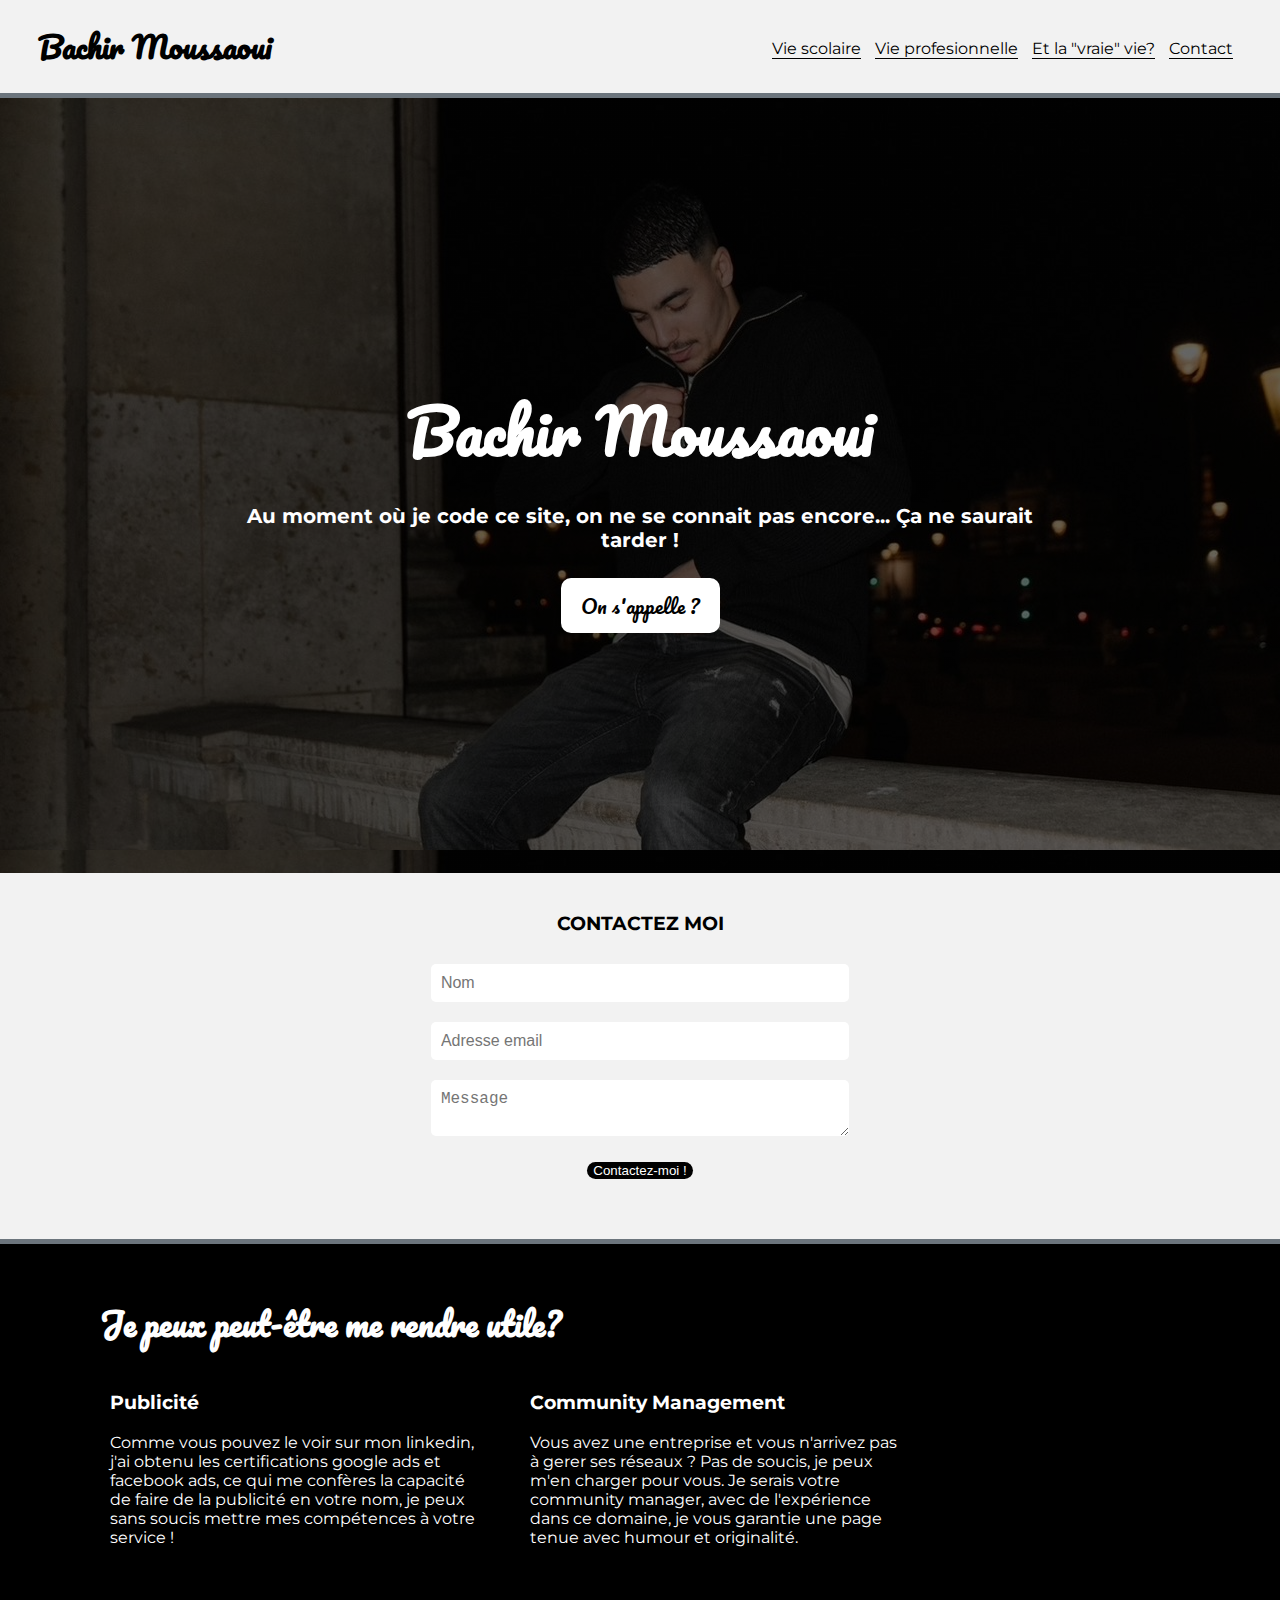
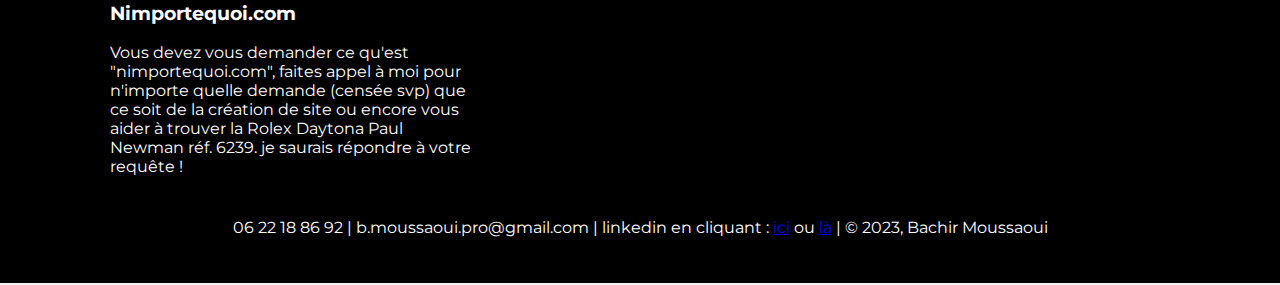
==== index.html @ 6969d3b5 "Add files via upload" ====
<html>
	<head>
		<meta charset="utf-8">
		<title>Bachir Moussaoui</title>
		<meta name="viewport" content="width=device-width, initial-scale=1.0">
		<link rel="stylesheet" type="text/css" href="style.css">
	</head>
	<body>
    	<nav>
    		
    		<h1>Bachir Moussaoui</h1>
    		<div class="onglets">      			
    			<a href="second.html">Vie scolaire</a>
    			<a href="third.html">Vie profesionnelle</a>
    			<a href="fourth.html">Et la "vraie" vie?</a>
    			<a href="#contact">Contact</a>
    		</div>
    	</nav>

    	<header>
    		<h1>Bachir Moussaoui</h1>
    		<h4>Au moment où je code ce site, on ne se connait pas encore... Ça ne saurait tarder !</h4>
    		<a href="#contact"><button>On s'appelle ?</button></a>

    	</header>

        <div class="form-container">
        	 <h3>CONTACTEZ MOI</h3>
       			 <form action="#">
          		<input type="text" class="form-input" placeholder="Nom" required />
          		<input type="email" class="form-input" placeholder="Adresse email" required />
          		<textarea class="form-input" placeholder="Message" required></textarea>
        	</form>
      	  <button> Contactez-moi !</button>
		</div>
		<footer>
			
			<h1>Je peux peut-être me rendre utile?</h1>

			<div class=services>

				
				<div class=service>
					<h3>Publicité</h3>
					<p> Comme vous pouvez le voir sur mon linkedin, j'ai obtenu les certifications google ads et facebook ads, ce qui me confères la capacité de faire de la publicité en votre nom, je peux sans soucis mettre mes compétences à votre service !   </p>
				</div>
				<div class=service>
					<h3>Community Management</h3>
					<p> Vous avez une entreprise et vous n'arrivez pas à gerer ses réseaux ? Pas de soucis, je peux m'en charger pour vous. Je serais votre community manager, avec de l'expérience dans ce domaine, je vous garantie une page tenue avec humour et originalité.  </p>
				</div>
				<div class=service>
					<h3>Nimportequoi.com</h3>
					<p> Vous devez vous demander ce qu'est "nimportequoi.com", faites appel à moi pour n'importe quelle demande (censée svp) que ce soit de la création de site ou encore vous aider à trouver la Rolex Daytona Paul Newman réf. 6239. je saurais répondre à votre requête !  </p>
				</div>

			</div>

			<p id="contact"> 
				 06 22 18 86 92 | b.moussaoui.pro@gmail.com  | linkedin en cliquant : <a href="https://www.linkedin.com/in/bachir-moussaoui/"> ici</a> ou <a href="https://www.linkedin.com/in/bachir-moussaoui/">là</a> | &copy; 2023, Bachir Moussaoui

			</p>



		</footer> 	
	</body>
</html>
---- style.css ----
@import url('https://fonts.googleapis.com/css2?family=Montserrat&display=swap');
@import url('https://fonts.googleapis.com/css2?family=Pacifico&display=swap');

html{
  scroll-behavior: smooth;
}
body{
  margin: 0;
  padding: 0;
  font-family: 'Montserrat', sans-serif;
  background-color: #f2f2f2;
}

header{
  display: flex;
  flex-direction: column;
  align-items: center;
  background: linear-gradient(135deg, rgba(0, 0, 0, 0.6) 0%, rgba(0, 0, 0, 0.6) 100%), url('1x/BechAssis.jpeg');
  background-size: ;
  color: #FFF;
  padding:240px;

}
header h1{
   font-family: 'Pacifico', sans-serif;
   font-size: 60px;

}
header h4{
   margin-top: -20px;
   font-size: 20px;
   text-align: center;
}   
header button{
  padding: 10px 20px;
  background-color: #FFF;
  color: #000;
  border: none;
  font-size: 20px;
  font-family: 'Pacifico', sans-serif;
  border-radius: 10px;
  cursor: pointer;

}

nav{
  display: flex;
  flex-wrap: wrap;
  justify-content: center;
  align-items: center;
  border-bottom: 5px solid #6c757d;
}
nav h1{
  color: #000;
  font-family: 'Pacifico', sans-serif;
  font-size: 30px;
}
nav .onglets{
  margin-top: 3px;
  margin-left: 500px;
}
nav .onglets a{
  text-decoration: none;
  color: #000;
  margin-right: 10px;
  border-bottom: 1px solid #000;
}

.main{

  margin-top: 40px;
  display: flex;
  flex-direction: column;
  align-items: center;

}

.main .content .card{

  display: flex;
  flex-wrap: wrap;
  justify-content: center;
  margin-bottom: 20px;
}

.main .content .card .left{

  flex: 0 0 40%;
  padding: 20px;
  background-color: black;
  color: #FFF;
} 
.main .content .card.right{

  flex: 0 0 60%;
} 


.main .content .card .right img{

  height: 400px;
  width: 500px;
  margin-top: 5px;
}

footer{

  margin-top: 40px;
  border-top: 5px solid #6c757d;
  background-color: #000;
  color: #FFF;
  padding: 30px 100px;

}

footer h1{
  font-family: 'Pacifico', sans-serif;
}

footer .services{

  margin-top: -10px;
  display: flex;
  flex-wrap: wrap;
}

footer .services .service{

  margin-right: 30px;
  padding: 10px;
}

footer .services .service p{
  max-width: 370px;
}

footer #contact{

  text-align: center;

}


@media screen and (max-width: 680px){
  nav .onglets{
    margin-left: 0px;
    margin-bottom: 20px;
    text-align: center;
  }

  .main .card{

    margin: 10px;
  }

  .main .content .card .right img{

    height: 350px;
    width: 100%;
    margin-top: 0px;
  }

  .main .content .card{

    display: block;
  }

  footer{

    padding: 30px;
  }

  header{

    padding: 30px;
  }
}
h2{

  font-size: 70px;
  font-family: 'Pacifico', sans-serif;
  text-align: center;
  background-color: #000;
  color: #FFF;
  height: 130px;
  margin-bottom: 30px;


}

footer button{

  padding: 10px 30px;
  background-color: #FFF;
  color: #000;
  border: none;
  font-size: 20px;
  font-family: 'Pacifico', sans-serif;
  border-radius: 10px;
  cursor: pointer;
  flex-wrap: wrap;

}

.form-container {
    text-align: center;
    align-items: center;
    display: flex;
    flex-direction: column;
    background-color: #f2f2f2;
    padding: 20px;
  }

.form-input {
    margin: 10px 0;
    padding: 10px;
    width: 60%;
    border: none;
    border-radius: 5px;
    font-size: 16px;
  }

.form-container button {
    border: none;
    background-color: black;
    color: white;
    border-radius: 10px;
  cursor: pointer;
  flex-wrap: wrap;
}

  .form-submit:hover {
    opacity: 0.7;
  }
  
  @media screen and (max-width: 740px){

    h2{     
     font-size: 40px;

    }
  }
  .fbuttons{

    padding: 4px;
  }
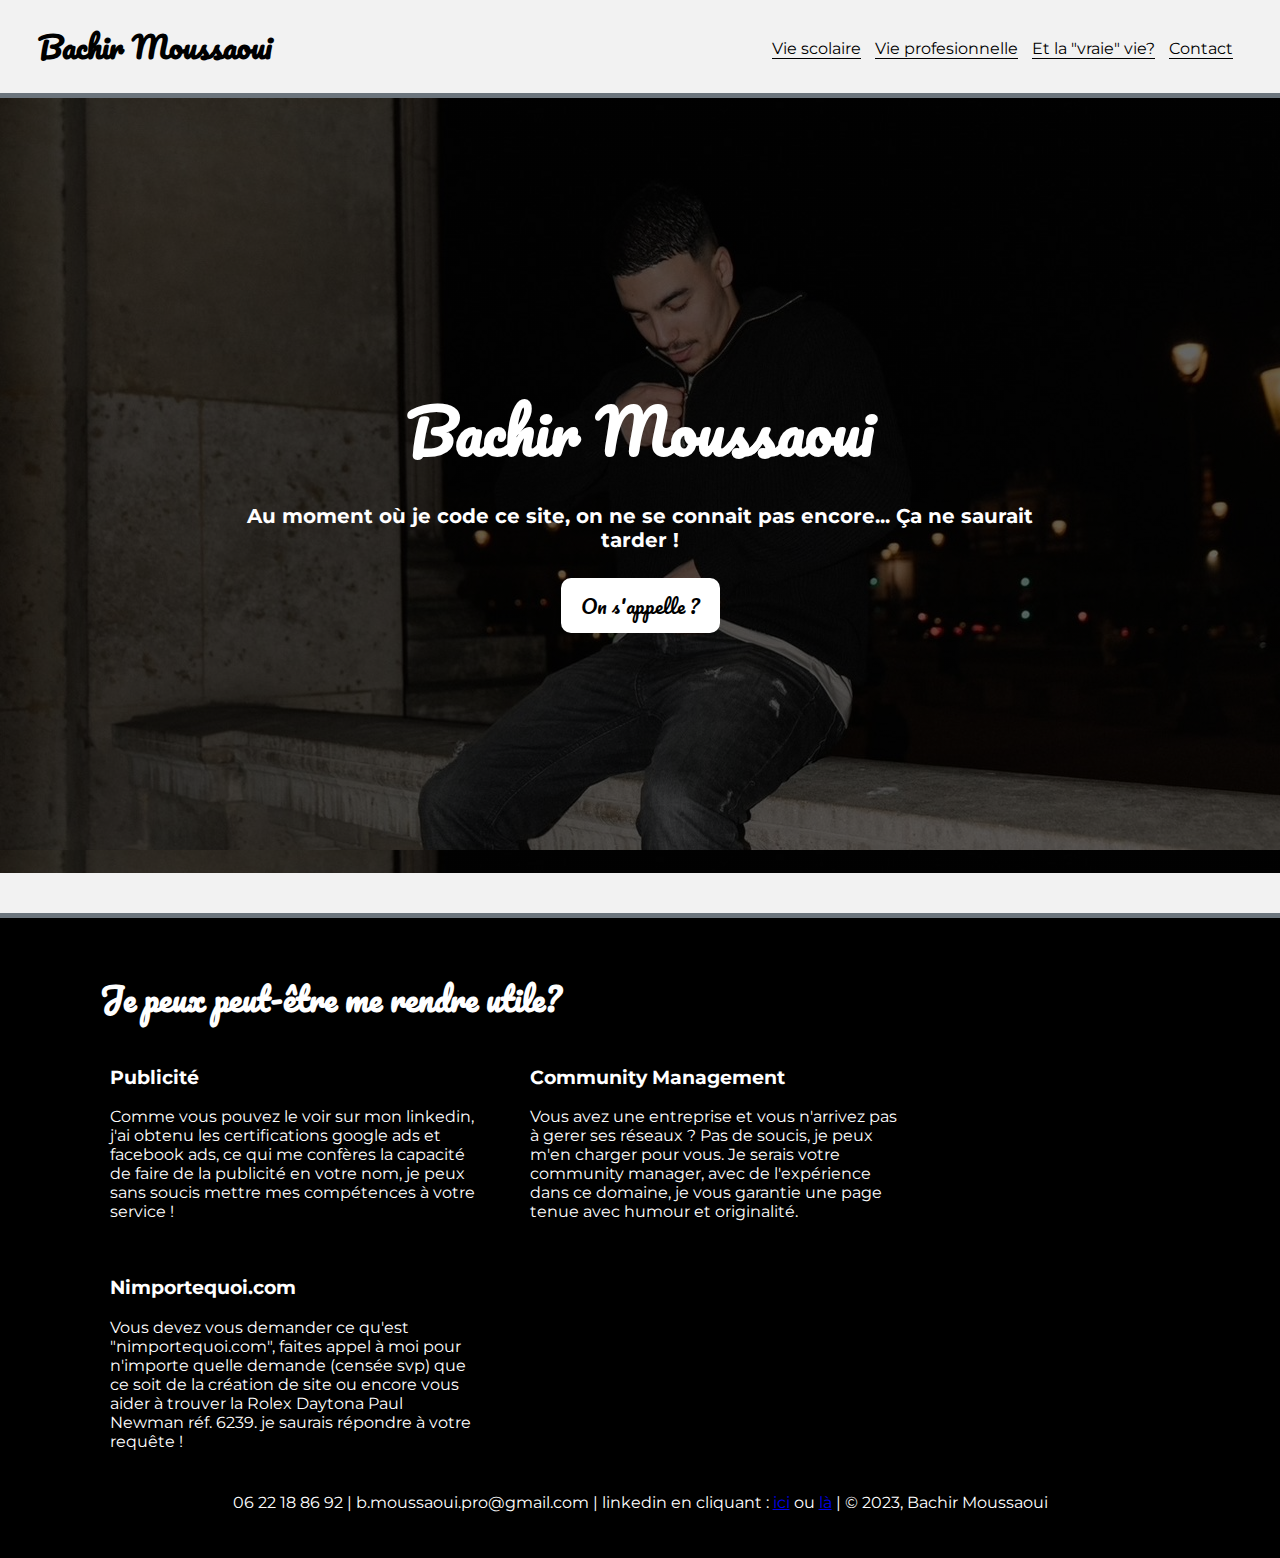
==== commit 7ce1462c: "update index.html" ====
--- a/index.html
+++ b/index.html
@@ -24,15 +24,7 @@
 
     	</header>
 
-        <div class="form-container">
-        	 <h3>CONTACTEZ MOI</h3>
-       			 <form action="#">
-          		<input type="text" class="form-input" placeholder="Nom" required />
-          		<input type="email" class="form-input" placeholder="Adresse email" required />
-          		<textarea class="form-input" placeholder="Message" required></textarea>
-        	</form>
-      	  <button> Contactez-moi !</button>
-		</div>
+
 		<footer>
 			
 			<h1>Je peux peut-être me rendre utile?</h1>
@@ -64,4 +56,4 @@
 
 		</footer> 	
 	</body>
-</html>+</html>
